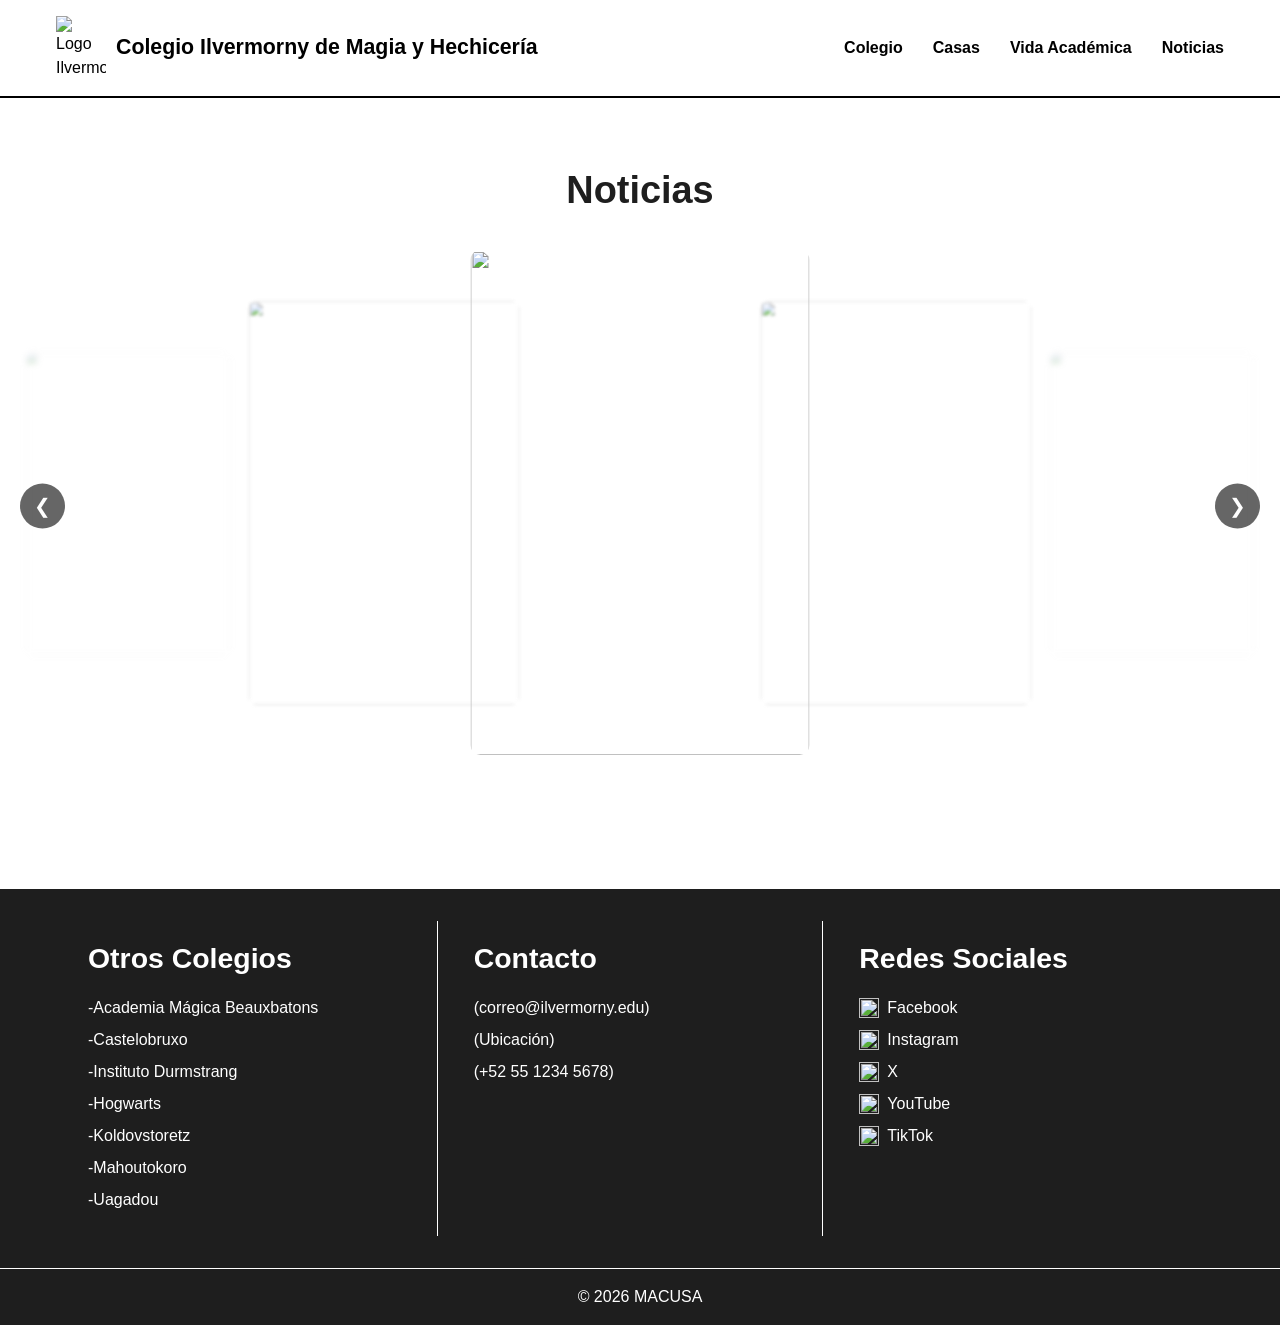
==== Noticias.html @ 834a5cb8 "Add files via upload" ====
<!DOCTYPE html>
<html lang="es">
<head>
    <meta charset="UTF-8">
    <meta name="viewport" content="width=device-width, initial-scale=1.0">
    <title>Noticias - Colegio Ilvermorny de Magia y Hechicería</title>
    <link rel="stylesheet" href="style.css">
    <link rel="icon" href="imagenes/logo-mini.PNG">

</head>
<body>

<header class="header">

    <div class="nav-container">

        <a href="index.html" class="logo-Ivel">
            <img src="imagenes/logo-ilvermorny.PNG" alt="Logo Ilvermorny">
            <h1>Colegio Ilvermorny de Magia y Hechicería</h1>
        </a>

        <div class="menu-toggle">&#9776;</div>

        <nav class="nav">
            <ul class="nav-list">
                <li><a href="Colegio.html">Colegio</a></li>
                <li><a href="Casas.html">Casas</a></li>
                <li><a href="Vida_Academica.html">Vida Académica</a></li>
                <li><a href="Noticias.html">Noticias</a></li>
            </ul>
        </nav>

    </div>

</header>


<section class="noticias">

    <div class="noticias-inner">

        <h2>Noticias</h2>

        <div class="carousel">

            <button class="btn prev">&#10094;</button>

            <div class="carousel-track">

                <div class="slide2 active">
                    <img src="imagenes-noticias/noticia1.png">
                </div>

                <div class="slide2">
                    <img src="imagenes-noticias/noticia2.png">
                </div>

                <div class="slide2">
                    <img src="imagenes-noticias/noticia3.png">
                </div>

                <div class="slide2">
                    <img src="imagenes-noticias/noticia4.png">
                </div>

                <div class="slide2">
                    <img src="imagenes-noticias/noticia5.png">
                </div>

                <div class="slide2">
                    <img src="imagenes-noticias/noticia6.png">
                </div>

            </div>

            <button class="btn next">&#10095;</button>

        </div>

    </div>

</section>

<script src="script2.js"></script>

</body>

<footer class="footer">
    <div class="footer-container">

        <!-- Columna 1 -->
        <div class="footer-col">
            <h3>Otros Colegios</h3>
            <ul>
                <li>-Academia Mágica Beauxbatons</li>
                <li>-Castelobruxo</li>
                <li>-Instituto Durmstrang</li>
                <li>-Hogwarts</li>
                <li>-Koldovstoretz</li>
                <li>-Mahoutokoro</li>
                <li>-Uagadou</li>
            </ul>
        </div>

        <!-- Columna 2 -->
        <div class="footer-col">
            <h3>Contacto</h3>
            <ul>
                <li>(correo@ilvermorny.edu)</li>
                <li>(Ubicación)</li>
                <li>(+52 55 1234 5678)</li>
            </ul>
        </div>

        <!-- Columna 3 -->
        <div class="footer-col">
            <h3>Redes Sociales</h3>
            <ul class="social-list">
<li>
    <a href="https://www.facebook.com/HarryPotterLatinoamerica" target="_blank">
        <img src="imagenes/f-logo.png">Facebook
    </a>
</li>

<li>
    <a href="https://www.instagram.com/harrypotterlat/" target="_blank">
        <img src="imagenes/i-logo.png">Instagram
    </a>
</li>

<li>
    <a href="https://x.com/harrypotter" target="_blank">
        <img src="imagenes/x-logo.png">X
    </a>
</li>

<li>
    <a href="https://www.youtube.com/@harrypotter" target="_blank">
        <img src="imagenes/y-logo.png">YouTube
    </a>
</li>

<li>
    <a href="https://www.tiktok.com/@harrypotterlat" target="_blank">
        <img src="imagenes/t-logo.png">TikTok
    </a>
</li>
            </ul>
        </div>

    </div>

    <div class="footer-bottom">
        <p>© 2026 MACUSA</p>
    </div>
</footer>

</html>
---- style.css ----
*{
margin:0;
padding:0;
box-sizing:border-box;
}

html{scroll-behavior: smooth;}

/*Tamaño de letras*/
:root{
    --baseline: 0.5rem;
    --padding-general: 2rem;
    --gap-general: 1rem;

    --step-1: 0.75rem; /*12px*/
    --step0: 1rem; /*16px*/
    --step1: 1.333rem; /*21.33px*/
    --step2: 1.777rem; /*28.44px*/
    --step3: 2.369rem; /*37.92px*/
    --step4: 3.157rem; /*50.56px*/
    --step5: 4.209rem; /*67.41px*/

    --color-principal:#1e1e1e;
    --color-secundario:#f5f5f5;
    --color-acento:#bfa46f;
    --color-ivelb: #154a65;
    --color-ivelr: #851008;
    --color-ively: #dfc855;

    --max-width:1200px;
}

@font-face {
    font-family: 'Ilvermorny';
    src: url('fonts/dum1.ttf') format('truetype');
    font-weight: normal;
    font-style: normal;
}

body{
    font-family: 'Ilvermorny', Arial, sans-serif;
    font-size: var(--step0);
    line-height: 1.5;
    background-image: url("imagenes/fondo.PNG");
    background-size: cover;
    background-position: center;
    background-repeat: no-repeat;
}

h1{ font-size: var(--step4); }
h2{ font-size: var(--step3); }
h3{ font-size: var(--step2); }
p{ font-size: var(--step0); }
small{ font-size: var(--step-1); }

/* ----------------*/
/* BARRA DE NAVEGACIÓN */
/* ----------------*/

.header{
position:sticky;
top:0;
background:white;
border-bottom:2px solid black;
z-index:1000;
}

.nav-container{
position: relative;
max-width:var(--max-width);
margin:auto;
display:flex;
justify-content:space-between;
align-items:center;
padding:1rem;
}

/* Logo */
.logo-Ivel{
display:flex;
align-items:center;
gap:10px;
text-decoration: none;
color: black;
}

.logo-Ivel img{
width:50px;
}

.logo-Ivel h1{
font-size:var(--step1);
font-weight:700;
}

.logo-Ivel:hover{
    opacity: 0.8;
    transform: scale(1.02);
    transition: 0.3s ease;
}

/* Nav */
.nav-list{
display:flex;
gap:30px;
list-style:none;
font-size: var(--step0);
}

.nav-list a{
text-decoration:none;
font-weight:600;
color:black;
transition:all .3s ease;
}

/* Animación Nav */
.nav-list a:hover{
color:var(--color-acento);
transform:translateY(-2px);
}

/* Hero */
.hero{
    position: relative;
    height: 85vh;
    overflow: hidden;
}

/* Imagen */
.hero-img{
    width: 100%;
    height: 100%;
    object-fit: cover;

    /* Animación Mini*/
    transform: scale(1.1);
    animation: zoomFondo 8s ease-out forwards;
}

/* Efecto para la imagen */
.hero-overlay{
    position: absolute;
    top:0;
    left:0;

    width:100%;
    height:100%;

    background: rgba(0,0,0,0.35);
}

/* BOTÓN HAMBURGUESA */
.menu-toggle{
    display: none;
    font-size: 28px;
    cursor: pointer;
}

/* Responsive */
@media (max-width: 768px){

    .nav-container{
        display: flex;
        justify-content: space-between;
        align-items: center;
    }

    .menu-toggle{
        display: block;
    }

    .nav{
        position: absolute;
        top: 100%;
        left: 0;
        width: 100%;
        background: white;
        display: none;
        border-top: 1px solid #ccc;
    }

    .nav.active{
        display: block;
    }

    .nav-list{
        flex-direction: column;
        gap: 15px;
        padding: 20px 0;
    }
}

/* Titulo principal */
.Texto-Inicial{
    position: absolute;
    top:50%;
    left:50%;
    transform: translate(-50%, -50%);
    text-align: center;
    color: white;
    animation: Aparecer 1.2s ease-out;
}

.Texto-Inicial h2{
    font-size: 4rem;
    margin-bottom: .5rem;
}

.Texto-Inicial p{
    font-size: 1.3rem;
    opacity: 0.9;
}

/* Animaciones */
@keyframes zoomFondo{
    from{
        transform: scale(1.1);
    }
    to{
        transform: scale(1);
    }
}

@keyframes Aparecer{
    from{
        opacity: 0;
        transform: translate(-50%, -30%);
    }
    to{
        opacity: 1;
        transform: translate(-50%, -50%);
    }
}

/* Contenido */
.contenido{
max-width:var(--max-width);
margin:auto;
padding:3rem 1rem;
}

.contenido h3{
font-size:2rem;
margin-bottom:1rem;
}

.contenido p{
font-size:1.1rem;
line-height:1.6;
}

/* ----------------*/
/* FOOTER */
/* ----------------*/

.footer{
    background: var(--color-principal);
    color: white;
    margin-top: 4rem;
}

/*Grid*/

.footer-container{
    max-width: var(--max-width);
    margin: auto;

    display: flex;
    justify-content: space-between;
    gap: 20px;

    padding: var(--padding-general);
}

/* Columnas */
.footer-col{
    flex: 1;
    padding: 1rem;
    border-right: 1px solid rgb(255, 255, 255);

    display: flex;
    flex-direction: column;
}
.footer-col:last-child{
    border-right: none;
}

/* Titulo */
.footer-col h3{
    font-size: var(--step2);
    margin-bottom: 1rem;
}

/* Listas */
.footer-col ul{
    list-style: none;
}
.footer-col li{
    margin-bottom: .5rem;
    font-size: var(--step0);

    transition: all 0.3s ease;
    cursor: pointer;
}

/* Animacion del hover */
.footer-col li:hover{
    color: var(--color-acento);
    transform: translateX(5px);
}

/* Redes */
.social-list span{
    margin-right: 8px;
}
.social-list li{
    display: flex;
    align-items: center;
    gap: 10px;
}

/* Iconos */
.social-list img{
    width: 20px;
    height: 20px;
    object-fit: contain;
    transition: transform 0.3s ease;
}

.social-list a{
    text-decoration: none;
    color: inherit;
    display: flex;
    align-items: center;
    gap: 8px;
}

.social-list a:hover{
    opacity: 0.7;
}

/* Animación iconos */
.social-list li:hover img{
    transform: scale(1.2);
}

/* Footer */
.footer-bottom{
    text-align: center;
    padding: 1rem;
    border-top: 1px solid rgb(255, 255, 255);
    font-size: var(--step-1);
}

/* MOBILE */
@media (max-width: 768px){

    .footer-container{
        flex-direction: column;
        text-align: center;
        align-items: center;
    }

    .footer-col{
        width: 100%;
        border-right: none;
        border-bottom: 1px solid white;
        padding-bottom: 2rem;
        margin-bottom: 2rem;
    }

    .footer-col:last-child{
        border-bottom: none; 
    }

    .footer-col ul{
        padding: 0;
    }

    .social-list li{
        justify-content: center;
    }
}

/* ----------------*/
/* SECCIÓN: CASAS */
/* ----------------*/
.casas{
    max-width: var(--max-width);
    margin: auto;
    padding: 4rem 1rem;
    text-align: center;
}
.titulo-seccion{
    margin-bottom: 3rem;
    font-size: var(--step3);
}

/* Grid */
.grid-casas{
    display: grid;
    grid-template-columns: repeat(4, 1fr);
    gap: 2rem;
}

/* Tarjeta*/
.casa{
    height: 75vh;
    perspective: 1000px;
}

/* Tarjeta contenido */
.card-inner{
    position: relative;
    width: 100%;
    height: 100%;
    transition: transform 1s;
    transform-style: preserve-3d;
}

/* Efecto vuelta */
.casa:hover .card-inner{
    transform: rotateY(180deg);
}

/* Caras */
.card-front,
.card-back{
    position: absolute;
    width: 100%;
    height: 100%;
    border-radius: 20px;

    display: flex;
    flex-direction: column;
    justify-content: center;
    align-items: center;

    padding: 2rem;

    backface-visibility: hidden;
}

/* Imagen */
.card-front img{
    width: 220px;
    margin-bottom: 1rem;
    transition: transform 0.3s ease;
}

/* Texto */
.card-front h3{
    margin-bottom: 1rem;
}

.card-back{
    transform: rotateY(180deg);
    text-align: center;
    font-size: 1rem;
}

/* Hover */
.casa:hover .card-front img{
    transform: scale(1.1);
}

/* ---------------- */
/*Colores de las Casas*/
/* --------------*/

/* Wampus */
.wampus .card-front,
.wampus .card-back{
    background: #f4c542;
    border: 3px solid #a83232;
    color: #a83232;
}

/* Horned Serpent */
.serpent .card-front,
.serpent .card-back{
    background: #9b9b9b;
    border: 3px solid #116d40;
    color: #116d40;
}

/* Pukwudgie */
.pukwudgie .card-front,
.pukwudgie .card-back{
    background: #111;
    color: white;
    border: 3px solid #c9a646;
    color: #c9a646;
}

/* Thunderbird */
.thunderbird .card-front,
.thunderbird .card-back{
    background: #8f8f8f;
    border: 3px solid #16437e;
    color: #16437e;
}

/* Responsive */
@media (max-width: 900px){
    .grid-casas{
        grid-template-columns: repeat(2, 1fr);
    }

    .casa{
        height: 60vh;
    }
}
@media (max-width: 500px){
    .grid-casas{
        grid-template-columns: 1fr;
    }

    .casa{
        height: 50vh;
    }
}

/* ----------------*/
/* Ceremonia */
/* ----------------*/

.ceremonia{
    margin-top: 4rem;
}

/* Tira negra */
.ceremonia-titulo{
    background: var(--color-principal);
    color: var(--color-acento);
    text-align: center;
    padding: 1.5rem 1rem;
}

.ceremonia-titulo h2{
    font-size: var(--step3);
}

/* Grid */
.ceremonia-grid{
    max-width: var(--max-width);
    margin: auto;
    padding: 3rem 1rem;

    display: grid;
    grid-template-columns: repeat(2, 1fr);
    gap: 2rem;
}

/* Tarjetas */
.ceremonia-card{
    background: var(--color-ivelr);
    border: 3px solid var(--color-ivelb);
    color: var(--color-ively);
    border-radius: 25px;
    display: flex;
    align-items: center;
    gap: 1.5rem;
    padding: 2rem;
    transition: all 0.3s ease;
}

/* Imagen */
.ceremonia-card img{
    width: 80px;
    height: 80px;
    object-fit: contain;
}

/* Texto */
.ceremonia-card h3{
    margin-bottom: .5rem;
}

.ceremonia-card p{
    font-size: 0.95rem;
    line-height: 1.5;
}

/* Hover */
.ceremonia-card:hover{
    transform: translateY(-5px);
    box-shadow: 0 10px 20px rgba(0,0,0,0.15);
}

/* Responsive */
@media (max-width: 700px){
    .ceremonia-grid{
        grid-template-columns: 1fr;
    }
    .ceremonia-card{
        flex-direction: column;
        text-align: center;
    }
}

/* ----------------*/
/* SECCIÓN: COLEGIO */
/* ----------------*/

/* Slider */
.slider{
    position: relative;
    width: 100%;
    height: 70vh;
    overflow: hidden;
}

/* Imagenes */
.slides{
    width: 100%;
    height: 100%;
    position: relative;
}

.slide{
    position: absolute;
    top: 0;
    left: 0;
    width: 100%;
    height: 100%;
    object-fit: cover;

    opacity: 0;
    transition: opacity 1s ease;
}

/* Activa */
.slide.active{
    opacity: 1;
}

/* Botones */
.prev, .next{
    position: absolute;
    top: 50%;
    transform: translateY(-50%);
    
    background: var(--color-principal);
    color: white;
    border: none;

    font-size: 2rem;
    padding: 10px;
    cursor: pointer;

    border-radius: 50%;
}

/* Posicion */
.prev{ left: 20px; }
.next{ right: 20px; }

/* Hover */
.prev:hover, .next:hover{
    background: rgba(0,0,0,0.8);
}

/* Historia */
.historia{
    max-width: var(--max-width);
    margin: auto;
    padding: 3rem 1rem;
    text-align: center;
}

.historia h2{
    font-size: var(--step3);
    margin-bottom: 1.5rem;
}

.historia p{
    font-size: var(--step1);
    margin-bottom: 1rem;
    line-height: 1.6;
}


/* ----------------*/
/* FUNDADORES */
/* ----------------*/

.fundadores{
    width: 100%;
    margin: 4rem 0;
    padding: 2rem;
    text-align: center;

    background: var(--color-principal);
    color: var(--color-acento);
}

/* Título */
.fundadores h2{
    font-size: var(--step3);
    margin-bottom: 2rem;
}

/* Grid */
.fundadores-grid{
    display: grid;
    grid-template-columns: repeat(4, 1fr);
    gap: 2rem;
}

/* Card */
.fundador{
    display: flex;
    flex-direction: column;
    align-items: center;
}

/* Marco (imagen) */
.marco{
    width: 100%;
    aspect-ratio: 3/4;
    overflow: hidden;

    box-shadow: 0 10px 20px rgba(0,0,0,0.5);
    transition: transform 0.3s ease;
}

/* Imagen */
.marco img{
    width: 100%;
    height: 100%;
    object-fit: cover;
    object-position: top;
}

/* Hover */
.fundador:hover .marco{
    transform: scale(1.05);
}

/* Nombre */
.fundador h3{
    margin-bottom: .5rem;
    color: white;
}

/* Texto */
.fundador p{
    font-size: 0.9rem;
    line-height: 1.4;
}

/* Responsive */
@media (max-width: 900px){
    .fundadores-grid{
        grid-template-columns: repeat(2, 1fr);
    }
}
@media (max-width: 500px){
    .fundadores-grid{
        grid-template-columns: 1fr;
    }
}

@media (max-width: 500px){
    .marco img{
        object-fit: contain;
    }
}

/* ----------------*/
/* UBICACIÓN */
/* ----------------*/

.ubicacion{
    width: 100%;
    background: var(--color-principal);
    color: var(--color-acento);
    padding: 4rem 0;
}

/* Contenedor centrado */
.ubicacion-inner{
    max-width: var(--max-width);
    margin: auto;
    padding: 0 2rem;
    text-align: center;
}

/* Título */
.ubicacion h2{
    font-size: var(--step3);
    margin-bottom: 2rem;
}

/* Layout */
.ubicacion-contenido{
    display: grid;
    grid-template-columns: 2fr 1fr;
    gap: 2rem;
    align-items: center;
}

/* Mapa */
.mapa iframe{
    width: 100%;
    height: 350px;
    border: none;
    border-radius: 15px;
}

/*Texto*/
.info-ubicacion{
    text-align: left;
}

.info-ubicacion h3{
    font-size: var(--step2);
    margin-bottom: 1rem;
    color: white;
}

.info-ubicacion p{
    font-size: var(--step1);
}

/* Responsive */
@media (max-width: 900px){
    .ubicacion-contenido{
        grid-template-columns: 1fr;
    }
    .info-ubicacion{
        text-align: center;
    }
}


/* ----------------*/
/* SECCIÓN: VIDA ACADEMICA */
/* ----------------*/

/* Profesores */
.profesores{
    width: 100%;
    background: var(--color-principal);
    color: var(--color-acento);
    padding: 5rem 0;
}

/* Contenedor */
.profesores-inner{
    max-width: var(--max-width);
    margin: auto;
    padding: 0 2rem;
    text-align: center;
}

/* Titulo */
.profesores h2{
    font-size: var(--step3);
    margin-bottom: 3rem;
}

/* Grid */
.grid-profesores{
    display: grid;
    grid-template-columns: repeat(3, 1fr);
    gap: 2rem;
}

/* Tarjeta */
.card2{
    perspective: 1000px;
}
.card-inner2{
    position: relative;
    width: 100%;
    height: 320px;
    transition: transform 1s;
    transform-style: preserve-3d;
    cursor: pointer;
}

/* Efecto */
.card2:hover .card-inner2{
    transform: rotateY(180deg);
}

/* Caraas */
.card-front2,
.card-back2{
    position: absolute;
    width: 100%;
    height: 100%;
    border-radius: 15px;
    overflow: hidden;
    backface-visibility: hidden;
}

/* Frente */
.card-front2{
    background: var(--color-acento);
}
.card-front2 img{
    width: 100%;
    height: 75%;
    object-fit: cover;
}
.card-front2 h3{
    padding: 1rem;
    color: var(--color-principal);
}

/* Atrás */
.card-back2{
    background: var(--color-acento);
    color: black;
    transform: rotateY(180deg);
    display: flex;
    flex-direction: column;
    justify-content: center;
    padding: 1.5rem;
}

.card-back2 h3{
    margin-bottom: 1rem;
}

/* Responsive */
@media (max-width: 900px){
    .grid-profesores{
        grid-template-columns: 1fr 1fr;
    }
}
@media (max-width: 500px){
    .grid-profesores{
        grid-template-columns: 1fr;
    }
}

/* ASIGNATURAS */

.asignaturas{
    width: 100%;
    color: var(--color-principal);
    padding: 5rem 0;
}

/* Contenedor */
.asignaturas-inner{
    max-width: var(--max-width);
    margin: auto;
    padding: 0 2rem;
    text-align: center;
}

/* Titulo */
.asignaturas h2{
    font-size: var(--step3);
    margin-bottom: 3rem;
}

/* Grid */
.grid-asignaturas{
    display: grid;
    grid-template-columns: repeat(3, 1fr);
    gap: 2rem;
}

/* Tarjeta */
.asignatura{
    background: var(--color-principal);
    border-radius: 15px;
    overflow: hidden;
    transition: transform 0.4s, box-shadow 0.4s;
    cursor: pointer;
}

/* Imagen */
.asignatura img{
    width: 100%;
    height: 220px;
    object-fit: cover;
}

/* Texto */
.asignatura h3{
    font-size: var(--step1);
    padding: 1rem;
    color: var(--color-acento);
}

/* Hover */
.asignatura:hover{
    transform: translateY(-10px) scale(1.03);
    box-shadow: 0 15px 30px rgba(0,0,0,0.6);
}

/* Responsive */
@media (max-width: 900px){
    .grid-asignaturas{
        grid-template-columns: 1fr 1fr;
    }
}
@media (max-width: 500px){
    .grid-asignaturas{
        grid-template-columns: 1fr;
    }
}

/* ----------------*/
/* SECCIÓN: NOTICIAS */
/* ----------------*/

.noticias{
    width: 100%;
    padding: 4rem 0;
    text-align: center;
}

.noticias h2{
    font-size: var(--step3);
    margin-bottom: 2rem;
    color: var(--color-principal);
}

/* Contenedor */
.carousel{
    position: relative;
    width: 100%;
    overflow: hidden;
}

/* Track */
.carousel-track{
    display: flex;
    justify-content: center;
    align-items: center;
    position: relative;
    height: 510px;
    padding: 2rem 0;
}

/* SLIDES */
.slide2{
    position: absolute;
    top: 50%;
    transform: translateY(-50%);
    transition: all 0.8s ease;
    opacity: 0;
}

/* Imagenes */
.slide2 img{
    width: 339px;
    height: 505px;
    object-fit: cover;
    border-radius: 10px;
}

/* EXTREMO IZQUIERDA */
.pos-2{
    left: 10%;
    transform: translate(-50%, -50%) scale(0.6);
    opacity: 0.4;
    z-index: 1;
    filter: blur(5px);
}

/* IZQUIERDA */
.pos-1{
    left: 30%;
    transform: translate(-50%, -50%) scale(0.8);
    opacity: 0.7;
    z-index: 2;
    filter: blur(2px);
}

/* CENTRO */
.pos-0{
    left: 50%;
    transform: translate(-50%, -50%) scale(1);
    opacity: 1;
    z-index: 5;
}

/* DERECHA */
.pos1{
    left: 70%;
    transform: translate(-50%, -50%) scale(0.8);
    opacity: 0.7;
    z-index: 2;
    filter: blur(2px);
}

/* EXTREMO DERECHA */
.pos2{
    left: 90%;
    transform: translate(-50%, -50%) scale(0.6);
    opacity: 0.4;
    z-index: 1;
    filter: blur(5px);
}

/* Efecto */
.slide2.hidden{
    opacity: 0;
    transform: scale(0.5);
    z-index: 1;
}

/* Botones */
.btn{
    z-index: 10;
    position: absolute;
    top: 50%;
    transform: translateY(-50%);
    background: rgba(0,0,0,0.6);
    color: white;
    border: none;
    width: 45px;
    height: 45px;
    border-radius: 50%;
    cursor: pointer;
    font-size: 20px;
}

.prev{ left: 20px; }
.next{ right: 20px; }

.btn:hover{
    background: black;
}
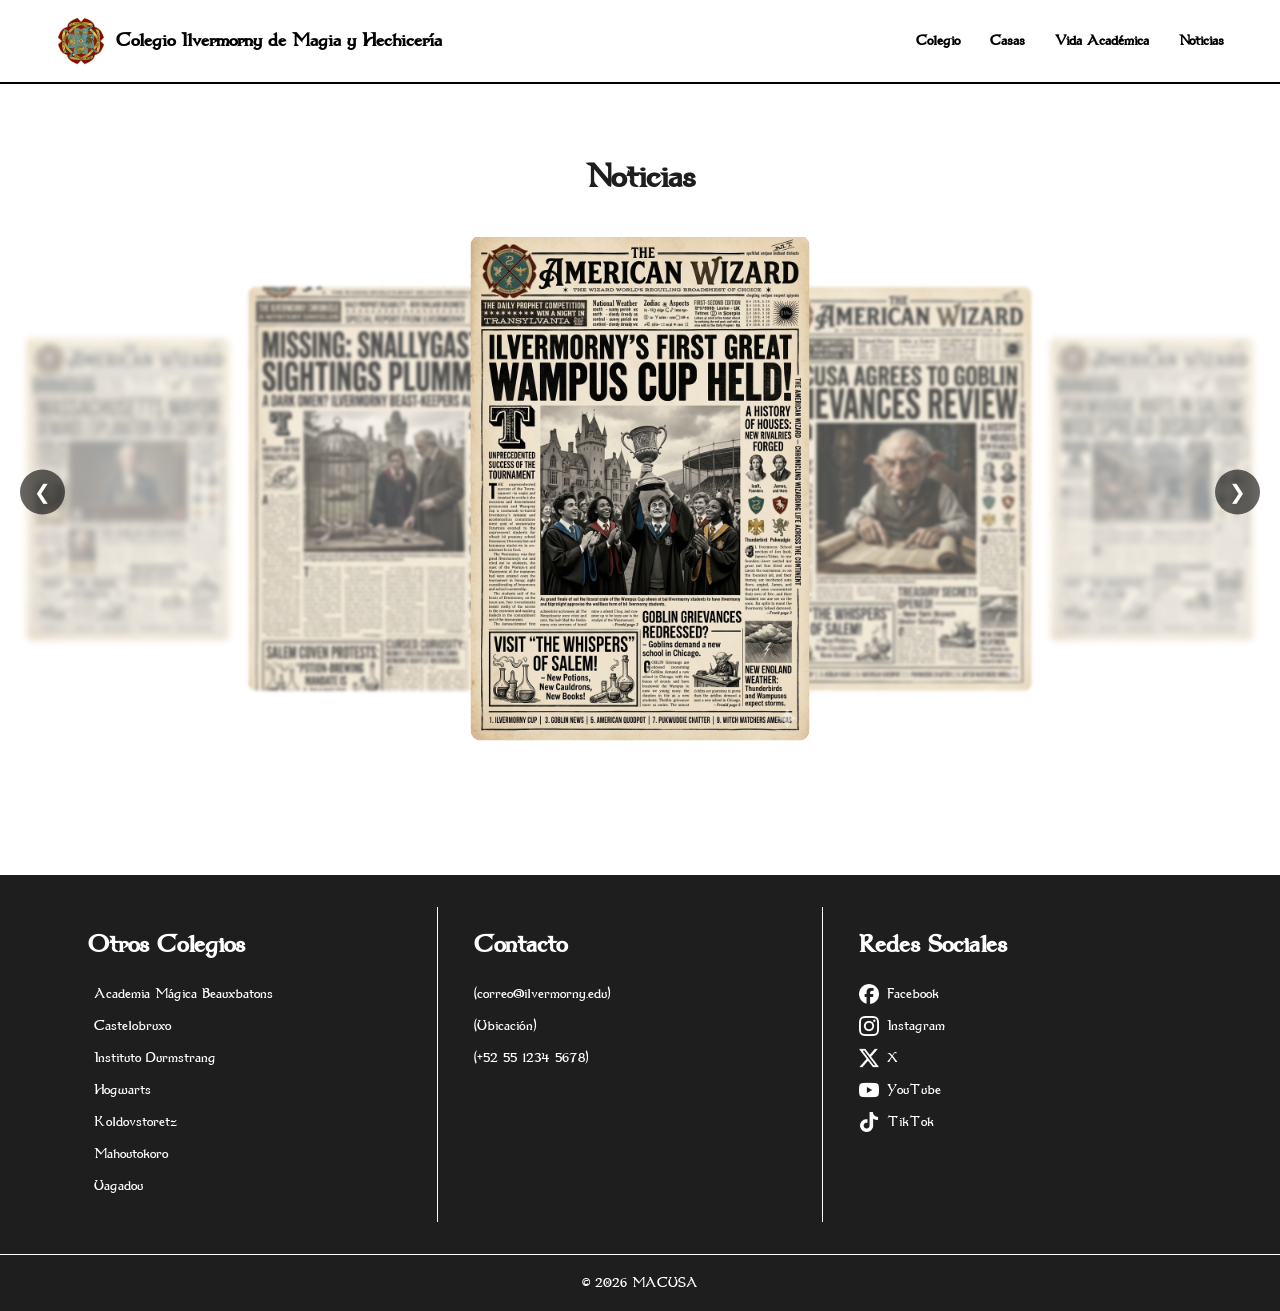
==== commit 299da757: "Add files via upload" ====
--- a/Noticias.html
+++ b/Noticias.html
@@ -5,6 +5,7 @@
     <meta name="viewport" content="width=device-width, initial-scale=1.0">
     <title>Noticias - Colegio Ilvermorny de Magia y Hechicería</title>
     <link rel="stylesheet" href="style.css">
+    <script src="script3.js"></script>
     <link rel="icon" href="imagenes/logo-mini.PNG">
 
 </head>
